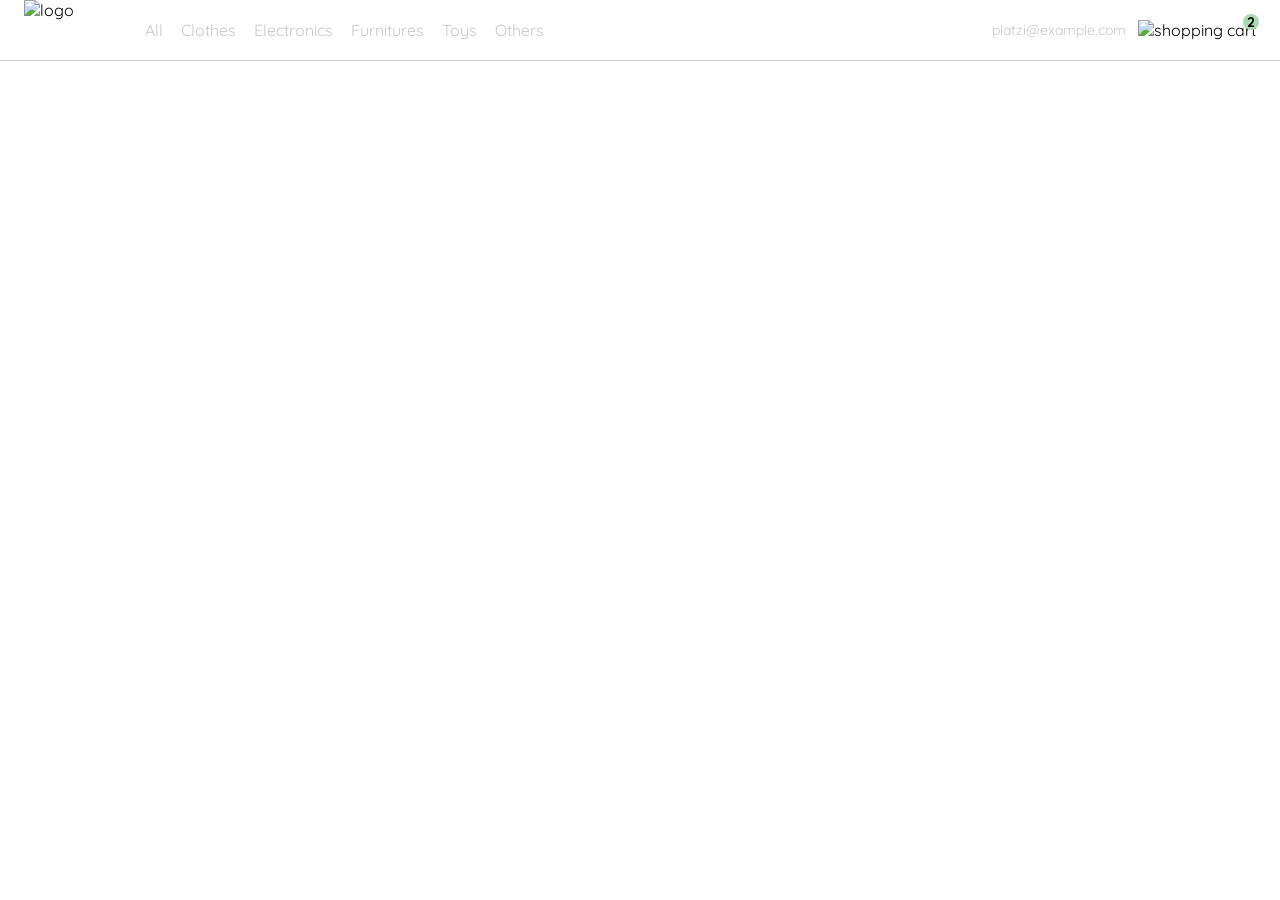
==== layout/index.html @ 8e705038 "navbar and menu fusion" ====
<!DOCTYPE html>
<html lang="en">
<head>
  <meta charset="UTF-8">
  <meta http-equiv="X-UA-Compatible" content="IE=edge">
  <meta name="viewport" content="width=device-width, initial-scale=1.0">
  <link rel="preconnect" href="https://fonts.googleapis.com">
  <link rel="preconnect" href="https://fonts.gstatic.com" crossorigin>
  <link href="https://fonts.googleapis.com/css2?family=Quicksand:wght@300;500;700&display=swap" rel="stylesheet">
  <link rel="stylesheet" href="./styles.css">
  <title>Tienda en Linea</title>
</head>
<body>
  <nav>
    <img src="./icons/icon_menu.svg" alt="menu" class="menu">

    <div class="navbar-left">
      <img src="./logos/logo_yard_sale.svg" alt="logo" class="logo">

      <ul>
        <li>
          <a href="/">All</a>
        </li>
        <li>
          <a href="/">Clothes</a>
        </li>
        <li>
          <a href="/">Electronics</a>
        </li>
        <li>
          <a href="/">Furnitures</a>
        </li>
        <li>
          <a href="/">Toys</a>
        </li>
        <li>
          <a href="/">Others</a>
        </li>
      </ul>
    </div>

    <div class="navbar-right">
      <ul>
        <li class="navbar-email">platzi@example.com</li>
        <li class="navbar-shopping-cart">
          <img src="./icons/icon_shopping_cart.svg" alt="shopping cart">
          <div>2</div>
        </li>
      </ul>
    </div>

    <div class="desktop-menu inactive">
    <ul>
      <li>
        <a href="/" class="title">My orders</a>
      </li>

      <li>
        <a href="/">My account</a>
      </li>

      <li>
        <a href="/">Sign out</a>
      </li>
    </ul>
  </div>
  </nav>
  <script src="./main.js"></script>
</body>
</html>
---- layout/styles.css ----
:root {
    --white: #FFFFFF;
    --black: #000000;
    --very-light-pink: #C7C7C7;
    --text-input-field: #F7F7F7;
    --hospital-green: #ACD9B2;
    --sm: 14px;
    --md: 16px;
    --lg: 18px;
  }
  body {
    margin: 0;
    font-family: 'Quicksand', sans-serif;
  }

  .inactive {
    display: none;
  }

  nav {
    display: flex;
    justify-content: space-between;
    padding: 0 24px;
    border-bottom: 1px solid var(--very-light-pink);
  }
  .menu {
    display: none;
  }
  .logo {
    width: 100px;
  }
  .navbar-left ul,
  .navbar-right ul {
    list-style: none;
    padding: 0;
    margin: 0;
    display: flex;
    align-items: center;
    height: 60px;
  }
  .navbar-left {
    display: flex;
  }
  .navbar-left ul {
    margin-left: 12px;
  }
  .navbar-left ul li a,
  .navbar-right ul li a {
    text-decoration: none;
    color: var(--very-light-pink);
    border: 1px solid var(--white);
    padding: 8px;
    border-radius: 8px;
  }
  .navbar-left ul li a:hover,
  .navbar-right ul li a:hover {
    border: 1px solid var(--hospital-green);
    color: var(--hospital-green);
  }
  .navbar-email {
    color: var(--very-light-pink);
    cursor: pointer;
    font-size: var(--sm);
    margin-right: 12px;
  }
  .navbar-shopping-cart {
    position: relative;
  }
  .navbar-shopping-cart div {
    width: 16px;
    height: 16px;
    background-color: var(--hospital-green);
    border-radius: 50%;
    font-size: var(--sm);
    font-weight: bold;
    position: absolute;
    top: -6px;
    right: -3px;
    display: flex;
    justify-content: center;
    align-items: center;
  }
  .desktop-menu {
    position: absolute;
    top: 60px;
    right: 60px;
    background: var(--white);
    width: 100px;
    height: auto;
    border: 1px solid var(--very-light-pink);
    border-radius: 6px;
    padding: 20px 20px 0 20px;
  }
  .desktop-menu ul {
    list-style: none;
    padding: 0;
    margin: 0;
  }
  .desktop-menu ul li {
    text-align: end;
  }
  .desktop-menu ul li:nth-child(1),
  .desktop-menu ul li:nth-child(2) {
    font-weight: bold;
  }
  .desktop-menu ul li:last-child {
    padding-top: 20px;
    border-top: 1px solid var(--very-light-pink);
  }
  .desktop-menu ul li:last-child a {
    color: var(--hospital-green);
    font-size: var(--sm);
  }
  .desktop-menu ul li a {
    color: var(--back);
    text-decoration: none;
    margin-bottom: 20px;
    display: inline-block;
  }
  @media (max-width: 640px) {
    .menu {
      display: block;
    }
    .navbar-left ul {
      display: none;
    }
    .navbar-email {
      display: none;
    }
  }
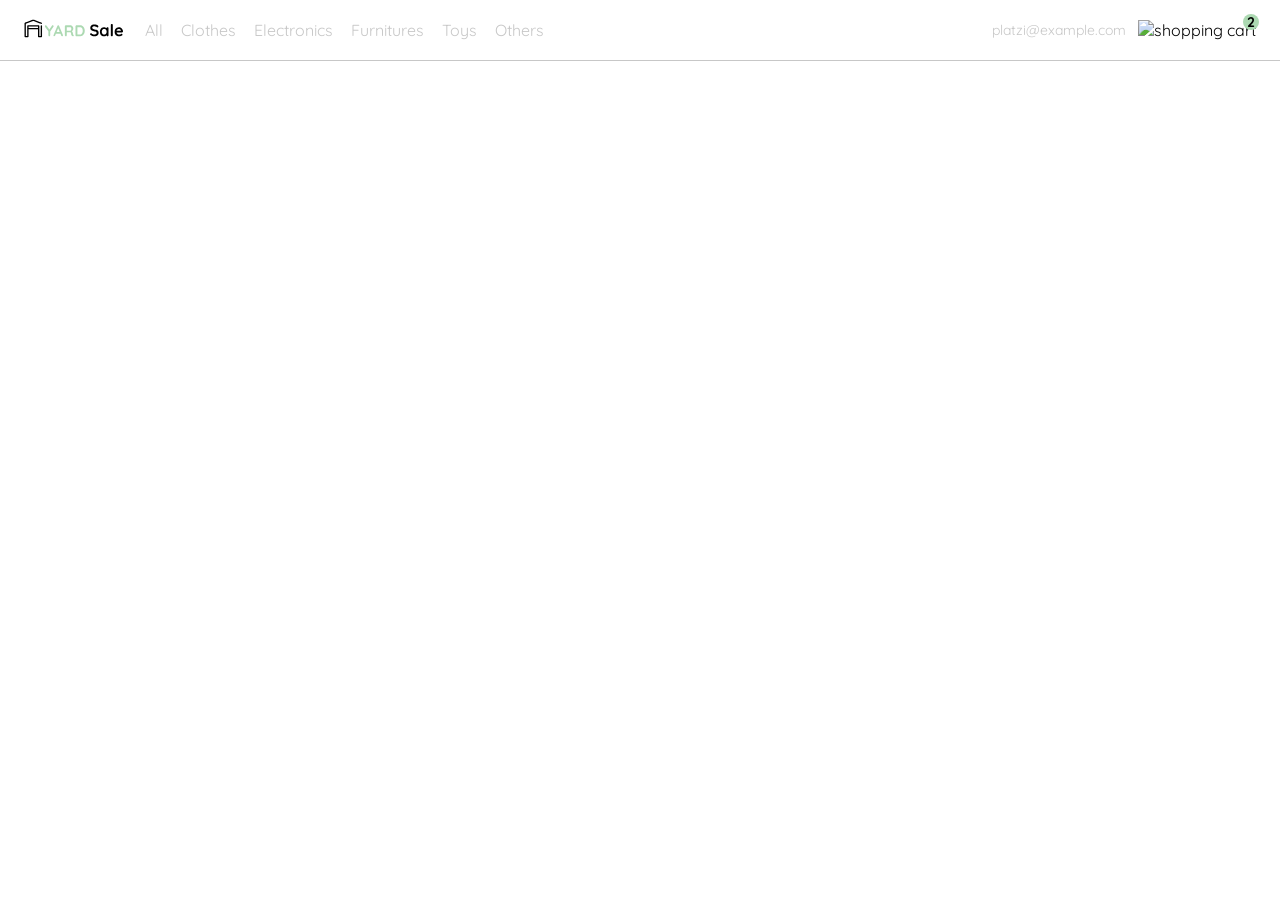
==== commit 617e216e: "mobile menu and navbar fusion" ====
--- a/layout/index.html
+++ b/layout/index.html
@@ -12,10 +12,10 @@
 </head>
 <body>
   <nav>
-    <img src="./icons/icon_menu.svg" alt="menu" class="menu">
+    <img src="../icons/icon_menu.svg" alt="menu" class="menu">
 
     <div class="navbar-left">
-      <img src="./logos/logo_yard_sale.svg" alt="logo" class="logo">
+      <img src="../logos/logo_yard_sale.svg" alt="logo" class="logo">
 
       <ul>
         <li>
@@ -50,20 +50,64 @@
     </div>
 
     <div class="desktop-menu inactive">
-    <ul>
-      <li>
-        <a href="/" class="title">My orders</a>
-      </li>
+      <ul>
+        <li>
+          <a href="/" class="title">My orders</a>
+        </li>
 
-      <li>
-        <a href="/">My account</a>
-      </li>
+        <li>
+          <a href="/">My account</a>
+        </li>
 
-      <li>
-        <a href="/">Sign out</a>
-      </li>
-    </ul>
-  </div>
+        <li>
+          <a href="/">Sign out</a>
+        </li>
+       </ul>
+    </div>
+
+    <div class="mobile-menu inactive">
+        <ul>
+          <li>
+            <a href="/">CATEGORIES</a>
+          </li>
+          <li>
+            <a href="/">All</a>
+          </li>
+          <li>
+            <a href="/">Clothes</a>
+          </li>
+          <li>
+            <a href="/">Electronics</a>
+          </li>
+          <li>
+            <a href="/">Furnitures</a>
+          </li>
+          <li>
+            <a href="/">Toys</a>
+          </li>
+          <li>
+            <a href="/">Other</a>
+          </li>
+        </ul>
+    
+        <ul>
+          <li>
+            <a href="/">My orders</a>
+          </li>
+          <li>
+            <a href="/">My account</a>
+          </li>
+        </ul>
+    
+        <ul>
+          <li>
+            <a href="/" class="email">platzi@example.com</a>
+          </li>
+          <li>
+            <a href="/" class="sign-out">Sign out</a>
+          </li>
+        </ul>
+      </div>
   </nav>
   <script src="./main.js"></script>
 </body>
--- a/layout/styles.css
+++ b/layout/styles.css
@@ -1,3 +1,4 @@
+/* General styles */
 :root {
     --white: #FFFFFF;
     --black: #000000;
@@ -17,6 +18,7 @@
     display: none;
   }
 
+  /* Navbar desktop */
   nav {
     display: flex;
     justify-content: space-between;
@@ -80,6 +82,8 @@
     justify-content: center;
     align-items: center;
   }
+
+  /* Desktop menu */
   .desktop-menu {
     position: absolute;
     top: 60px;
@@ -117,9 +121,44 @@
     margin-bottom: 20px;
     display: inline-block;
   }
+
+  /* Mobile menu */
+  .mobile-menu {
+    position: absolute;
+    top: 60px;
+    padding: 24px;
+  }
+  .mobile-menu a {
+    text-decoration: none;
+    color: var(--black);
+    font-weight: bold;
+    /* margin-bottom: 24px; */
+  }
+  .mobile-menu ul {
+    padding: 0;
+    margin: 24px 0 0;
+    list-style: none;
+  }
+  .mobile-menu ul:nth-child(1) {
+    border-bottom: 1px solid var(--very-light-pink);
+  }
+  .mobile-menu ul li {
+    margin-bottom: 24px;
+  }
+  .email {
+    font-size: var(--sm);
+    font-weight: 300 !important;
+  }
+  .sign-out {
+    font-size: var(--sm);
+    color: var(--hospital-green) !important;
+  }
+
+
   @media (max-width: 640px) {
     .menu {
       display: block;
+      cursor: pointer;
     }
     .navbar-left ul {
       display: none;
@@ -127,4 +166,13 @@
     .navbar-email {
       display: none;
     }
+    .desktop-menu {
+      display: none;
+    }
+  }
+
+  @media (min-width: 641px) {
+    .mobile-menu {
+      display: none;
+    }
   }
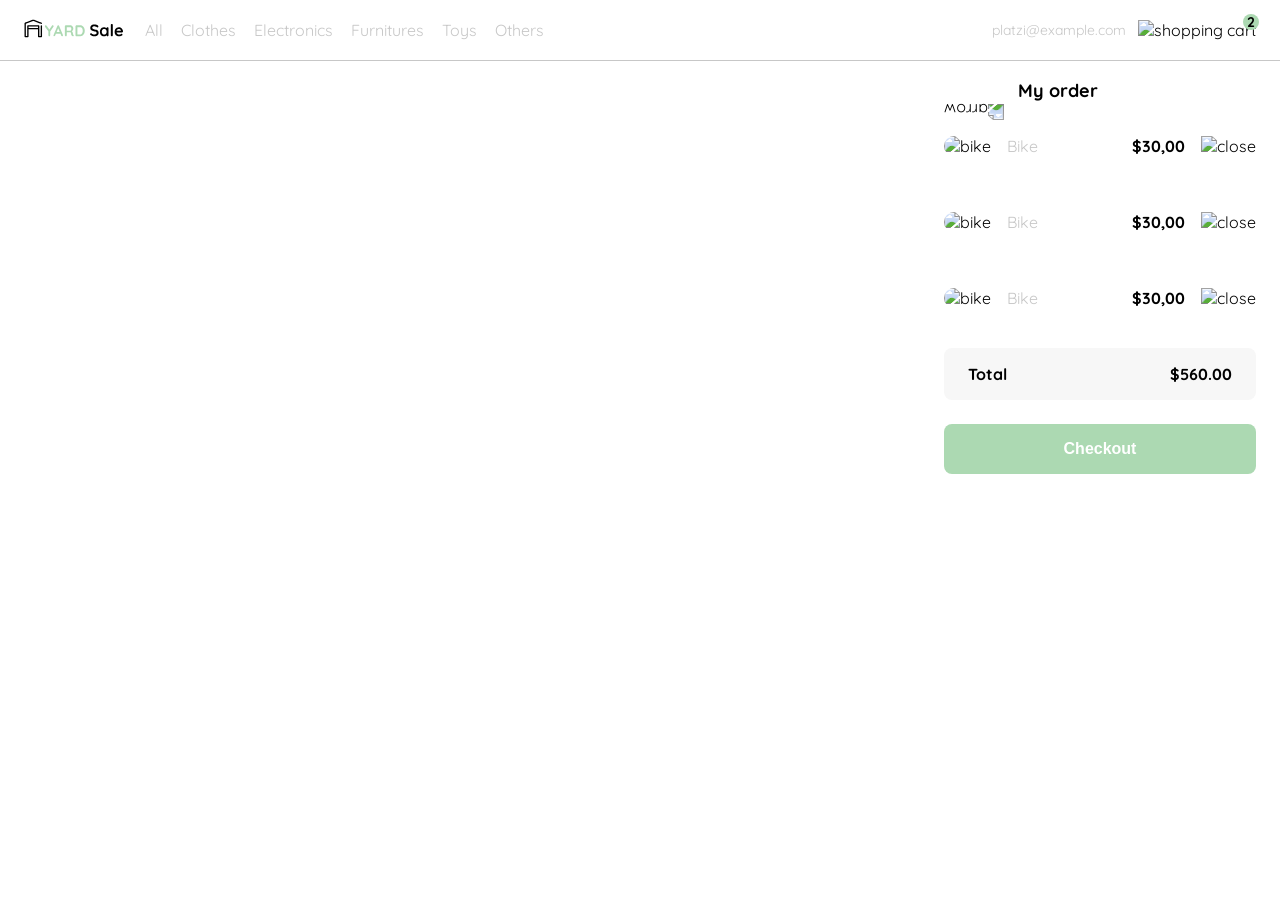
==== commit d54b7ba4: "shopping cart menu" ====
--- a/layout/index.html
+++ b/layout/index.html
@@ -109,6 +109,53 @@
         </ul>
       </div>
   </nav>
+  <aside class="product-detail">
+    <div class="title-container">
+      <img src="./icons/flechita.svg" alt="arrow">
+      <p class="title">My order</p>
+    </div>
+
+    <div class="my-order-content">
+      <div class="shopping-cart">
+        <figure>
+          <img src="https://images.pexels.com/photos/276517/pexels-photo-276517.jpeg?auto=compress&cs=tinysrgb&dpr=2&h=650&w=940" alt="bike">
+        </figure>
+        <p>Bike</p>
+        <p>$30,00</p>
+        <img src="./icons/icon_close.png" alt="close">
+      </div>
+
+      <div class="shopping-cart">
+        <figure>
+          <img src="https://images.pexels.com/photos/276517/pexels-photo-276517.jpeg?auto=compress&cs=tinysrgb&dpr=2&h=650&w=940" alt="bike">
+        </figure>
+        <p>Bike</p>
+        <p>$30,00</p>
+        <img src="./icons/icon_close.png" alt="close">
+      </div>
+
+      <div class="shopping-cart">
+        <figure>
+          <img src="https://images.pexels.com/photos/276517/pexels-photo-276517.jpeg?auto=compress&cs=tinysrgb&dpr=2&h=650&w=940" alt="bike">
+        </figure>
+        <p>Bike</p>
+        <p>$30,00</p>
+        <img src="./icons/icon_close.png" alt="close">
+      </div>
+
+      <div class="order">
+        <p>
+          <span>Total</span>
+        </p>
+        <p>$560.00</p>
+      </div>
+
+      <button class="primary-button">
+        Checkout
+      </button>
+    </div>
+  </div>
+  </aside>
   <script src="./main.js"></script>
 </body>
 </html>
--- a/layout/styles.css
+++ b/layout/styles.css
@@ -124,6 +124,7 @@
 
   /* Mobile menu */
   .mobile-menu {
+    background-color: var(--white);
     position: absolute;
     top: 60px;
     padding: 24px;
@@ -154,7 +155,83 @@
     color: var(--hospital-green) !important;
   }
 
-
+  /* Aside product detail */
+  .product-detail {
+    background-color: var(--white);
+    width: 360px;
+    padding: 0 24px;
+    box-sizing: border-box;
+    position: absolute;
+    right: 0;
+  }
+  .title-container {
+    display: flex;
+  }
+  .title-container img {
+    transform: rotate(180deg);
+    margin-right: 14px;
+  }
+  .title {
+    font-size: var(--lg);
+    font-weight: bold;
+  }
+  .order {
+    display: grid;
+    grid-template-columns: auto 1fr;
+    gap: 16px;
+    align-items: center;
+    background-color: var(--text-input-field);
+    margin-bottom: 24px;
+    border-radius: 8px;
+    padding: 0 24px;
+  }
+  .order p:nth-child(1) {
+    display: flex;
+    flex-direction: column;
+  }
+  .order p span:nth-child(1) {
+    font-size: var(--md);
+    font-weight: bold;
+  }
+  .order p:nth-child(2) {
+    text-align: end;
+    font-weight: bold;
+  }
+  .shopping-cart {
+    display: grid;
+    grid-template-columns: auto 1fr auto auto;
+    gap: 16px;
+    margin-bottom: 24px;
+    align-items: center;
+  }
+  .shopping-cart figure {
+    margin: 0;
+  }
+  .shopping-cart figure img {
+    width: 70px;
+    height: 70px;
+    border-radius: 20px;
+    object-fit: cover;
+  }
+  .shopping-cart p:nth-child(2) {
+    color: var(--very-light-pink);
+  }
+  .shopping-cart p:nth-child(3) {
+    font-size: var(--md);
+    font-weight: bold;
+  }
+  .primary-button {
+    background-color: var(--hospital-green);
+    border-radius: 8px;
+    border: none;
+    color: var(--white);
+    width: 100%;
+    cursor: pointer;
+    font-size: var(--md);
+    font-weight: bold;
+    height: 50px;
+  }
+  
   @media (max-width: 640px) {
     .menu {
       display: block;
@@ -169,6 +246,9 @@
     .desktop-menu {
       display: none;
     }
+    .product-detail {
+      width: 100%;
+    }
   }
 
   @media (min-width: 641px) {
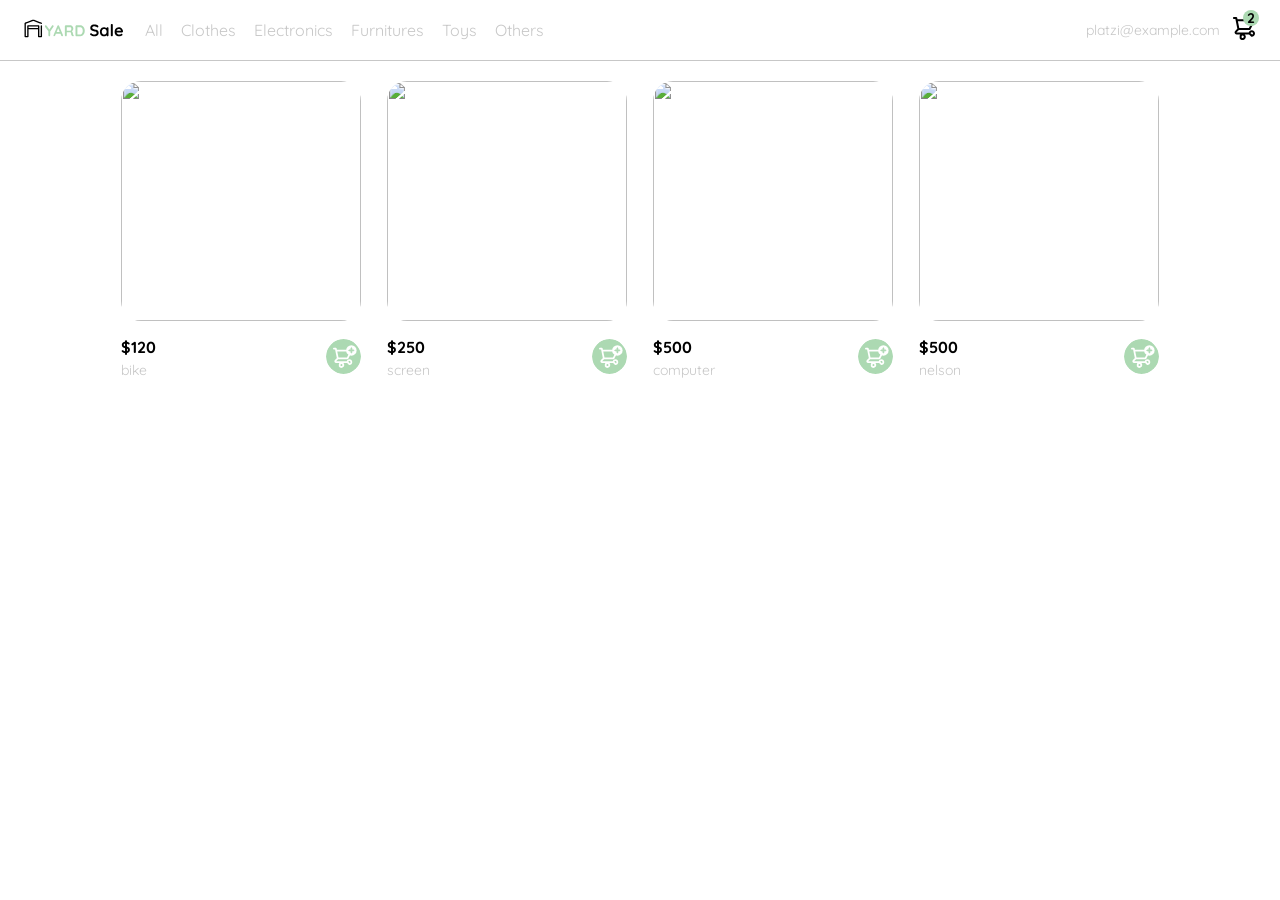
==== commit 34d97523: "Product box with arrays" ====
--- a/layout/index.html
+++ b/layout/index.html
@@ -43,7 +43,7 @@
       <ul>
         <li class="navbar-email">platzi@example.com</li>
         <li class="navbar-shopping-cart">
-          <img src="./icons/icon_shopping_cart.svg" alt="shopping cart">
+          <img src="../icons/icon_shopping_cart.svg" alt="shopping cart">
           <div>2</div>
         </li>
       </ul>
@@ -109,9 +109,9 @@
         </ul>
       </div>
   </nav>
-  <aside class="product-detail">
+  <aside class="product-detail inactive">
     <div class="title-container">
-      <img src="./icons/flechita.svg" alt="arrow">
+      <img src="../icons/flechita.svg" alt="arrow">
       <p class="title">My order</p>
     </div>
 
@@ -122,7 +122,7 @@
         </figure>
         <p>Bike</p>
         <p>$30,00</p>
-        <img src="./icons/icon_close.png" alt="close">
+        <img src="../icons/icon_close.png" alt="close">
       </div>
 
       <div class="shopping-cart">
@@ -131,7 +131,7 @@
         </figure>
         <p>Bike</p>
         <p>$30,00</p>
-        <img src="./icons/icon_close.png" alt="close">
+        <img src="../icons/icon_close.png" alt="close">
       </div>
 
       <div class="shopping-cart">
@@ -140,7 +140,7 @@
         </figure>
         <p>Bike</p>
         <p>$30,00</p>
-        <img src="./icons/icon_close.png" alt="close">
+        <img src="../icons/icon_close.png" alt="close">
       </div>
 
       <div class="order">
@@ -156,6 +156,11 @@
     </div>
   </div>
   </aside>
+
+  <section class="main-container">
+    <div class="cards-container">
+    </div>
+  </section>
   <script src="./main.js"></script>
 </body>
 </html>
--- a/layout/styles.css
+++ b/layout/styles.css
@@ -232,6 +232,49 @@
     height: 50px;
   }
   
+  /* Cards-container */
+  .cards-container {
+    display: grid;
+    grid-template-columns: repeat(auto-fill, 240px);
+    gap: 26px;
+    place-content: center;
+    margin-top: 20px;
+  }
+  .product-card {
+    width: 240px;
+  }
+  .product-card img {
+    width: 240px;
+    height: 240px;
+    border-radius: 20px;
+    object-fit: cover;
+  }
+  .product-info {
+    display: flex;
+    justify-content: space-between;
+    align-items: center;
+    margin-top: 12px;
+  }
+  .product-info figure {
+    margin: 0;
+  }
+  .product-info figure img {
+    width: 35px;
+    height: 35px;
+  }
+  .product-info div p:nth-child(1) {
+    font-weight: bold;
+    font-size: var(--md);
+    margin-top: 0;
+    margin-bottom: 4px;
+  }
+  .product-info div p:nth-child(2) {
+    font-size: var(--sm);
+    margin-top: 0;
+    margin-bottom: 0;
+    color: var(--very-light-pink);
+  }
+
   @media (max-width: 640px) {
     .menu {
       display: block;
@@ -249,6 +292,16 @@
     .product-detail {
       width: 100%;
     }
+    .cards-container {
+      grid-template-columns: repeat(auto-fill, 140px);
+    }
+    .product-card {
+      width: 140px;
+    }
+    .product-card img {
+      width: 140px;
+      height: 140px;
+    }
   }
 
   @media (min-width: 641px) {
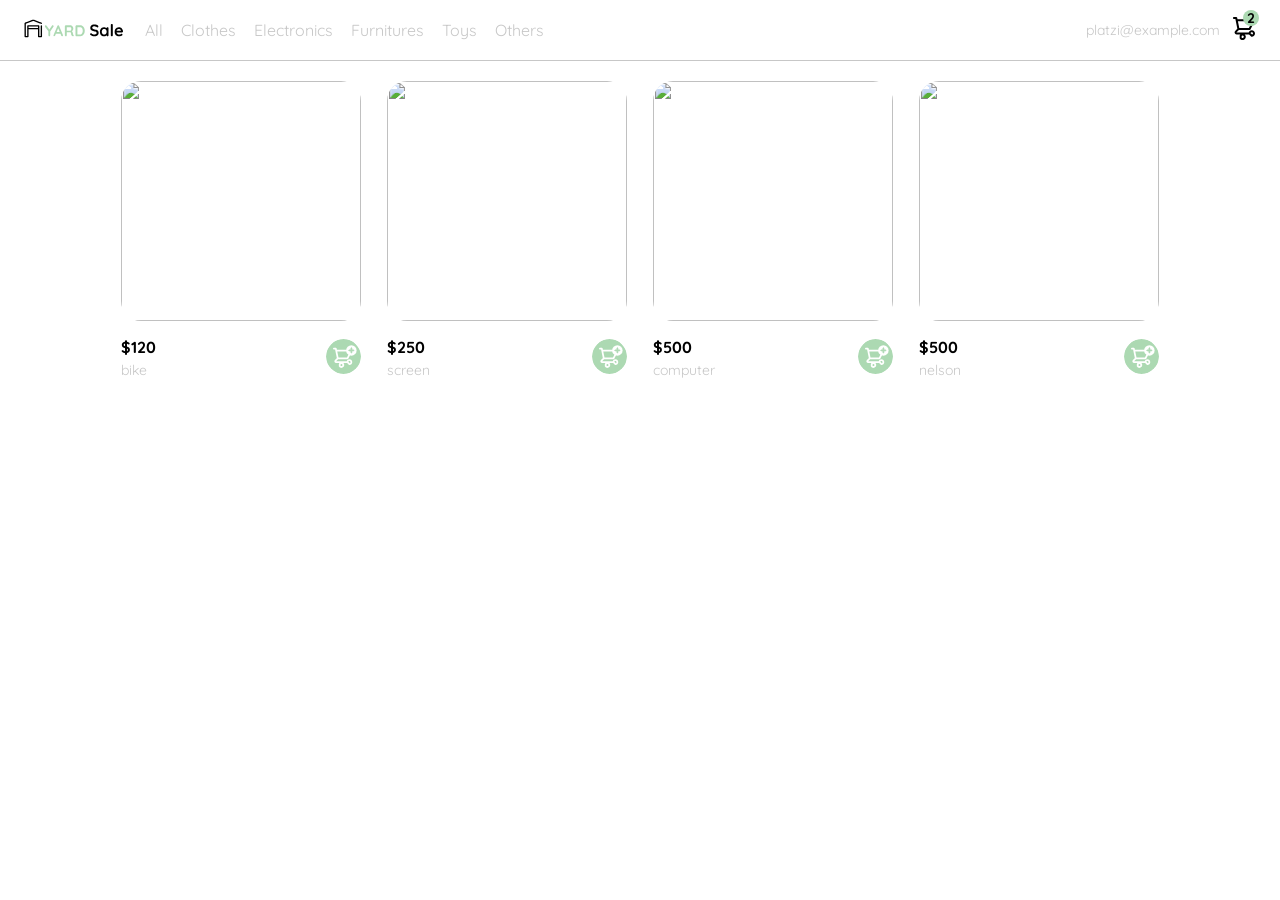
==== commit 1da38966: "Add product detail" ====
--- a/layout/index.html
+++ b/layout/index.html
@@ -109,7 +109,7 @@
         </ul>
       </div>
   </nav>
-  <aside class="product-detail inactive">
+  <aside id="shoppingCartContainer" class="inactive">
     <div class="title-container">
       <img src="../icons/flechita.svg" alt="arrow">
       <p class="title">My order</p>
@@ -154,9 +154,24 @@
         Checkout
       </button>
     </div>
-  </div>
   </aside>
 
+  <aside id="productDetail" class="inactive">
+    <div class="product-detail-close">
+      <img src="../icons/icon_close.png" alt="close">
+    </div>
+    <img src="https://images.pexels.com/photos/276517/pexels-photo-276517.jpeg?auto=compress&cs=tinysrgb&dpr=2&h=650&w=940" alt="bike">
+    <div class="product-info">
+      <p>$35,00</p>
+      <p>Bike</p>
+      <p>With its practical position, this bike also fulfills a decorative function, add your hall or workspace.</p>
+      <button class="primary-button add-to-cart-button">
+        <img src="../icons/bt_add_to_cart.svg" alt="add to cart">
+        Add to cart
+      </button>
+    </div>
+  </aside>
+  
   <section class="main-container">
     <div class="cards-container">
     </div>
--- a/layout/styles.css
+++ b/layout/styles.css
@@ -126,6 +126,8 @@
   .mobile-menu {
     background-color: var(--white);
     position: absolute;
+    left: 0;
+    width: 100%;
     top: 60px;
     padding: 24px;
   }
@@ -155,15 +157,19 @@
     color: var(--hospital-green) !important;
   }
 
-  /* Aside product detail */
-  .product-detail {
+  /* Aside shoppingCart */
+  aside {
     background-color: var(--white);
     width: 360px;
+    /* padding: 0 24px; */
+    box-sizing: border-box;
+    position: absolute;
+    right: 0;
+  }
+  #shoppingCartContainer {
     padding: 0 24px;
-    box-sizing: border-box;
-    position: absolute;
-    right: 0;
-  }
+  }
+
   .title-container {
     display: flex;
   }
@@ -230,6 +236,65 @@
     font-size: var(--md);
     font-weight: bold;
     height: 50px;
+  }
+
+  /* productDetail */ 
+  .product-detail-close {
+    background: var(--white);
+    width: 14px;
+    height: 14px;
+    position: absolute;
+    top: 24px;
+    left: 24px;
+    z-index: 2;
+    padding: 12px;
+    border-radius: 50%;
+  }
+  .product-detail-close:hover {
+    cursor: pointer;
+  }
+  #productDetail > img:nth-child(2) {
+    width: 100%;
+    height: 360px;
+    object-fit: cover;
+    border-radius: 0 0 20px 20px;
+  }
+  #productDetail .product-info {
+    margin: 24px 24px 0 24px;
+  }
+  #productDetail .product-info p:nth-child(1) {
+    font-weight: bold;
+    font-size: var(--md);
+    margin-top: 0;
+    margin-bottom: 4px;
+  }
+  #productDetail .product-info p:nth-child(2) {
+    color: var(--very-light-pink);
+    font-size: var(--md);
+    margin-top: 0;
+    margin-bottom: 36px;
+  }
+  #productDetail .product-info p:nth-child(3) {
+    color: var(--very-light-pink);
+    font-size: var(--sm);
+    margin-top: 0;
+    margin-bottom: 36px;
+  }
+  .primary-button {
+    background-color: var(--hospital-green);
+    border-radius: 8px;
+    border: none;
+    color: var(--white);
+    width: 100%;
+    cursor: pointer;
+    font-size: var(--md);
+    font-weight: bold;
+    height: 50px;
+  }
+  .add-to-cart-button {
+    display: flex;
+    align-items: center;
+    justify-content: center;
   }
   
   /* Cards-container */
@@ -249,26 +314,26 @@
     border-radius: 20px;
     object-fit: cover;
   }
-  .product-info {
+  .product-card .product-info {
     display: flex;
     justify-content: space-between;
     align-items: center;
     margin-top: 12px;
   }
-  .product-info figure {
-    margin: 0;
-  }
-  .product-info figure img {
+  .product-card .product-info figure {
+    margin: 0;
+  }
+  .product-card .product-info figure img {
     width: 35px;
     height: 35px;
   }
-  .product-info div p:nth-child(1) {
+  .product-card .product-info div p:nth-child(1) {
     font-weight: bold;
     font-size: var(--md);
     margin-top: 0;
     margin-bottom: 4px;
   }
-  .product-info div p:nth-child(2) {
+  .product-card .product-info div p:nth-child(2) {
     font-size: var(--sm);
     margin-top: 0;
     margin-bottom: 0;
